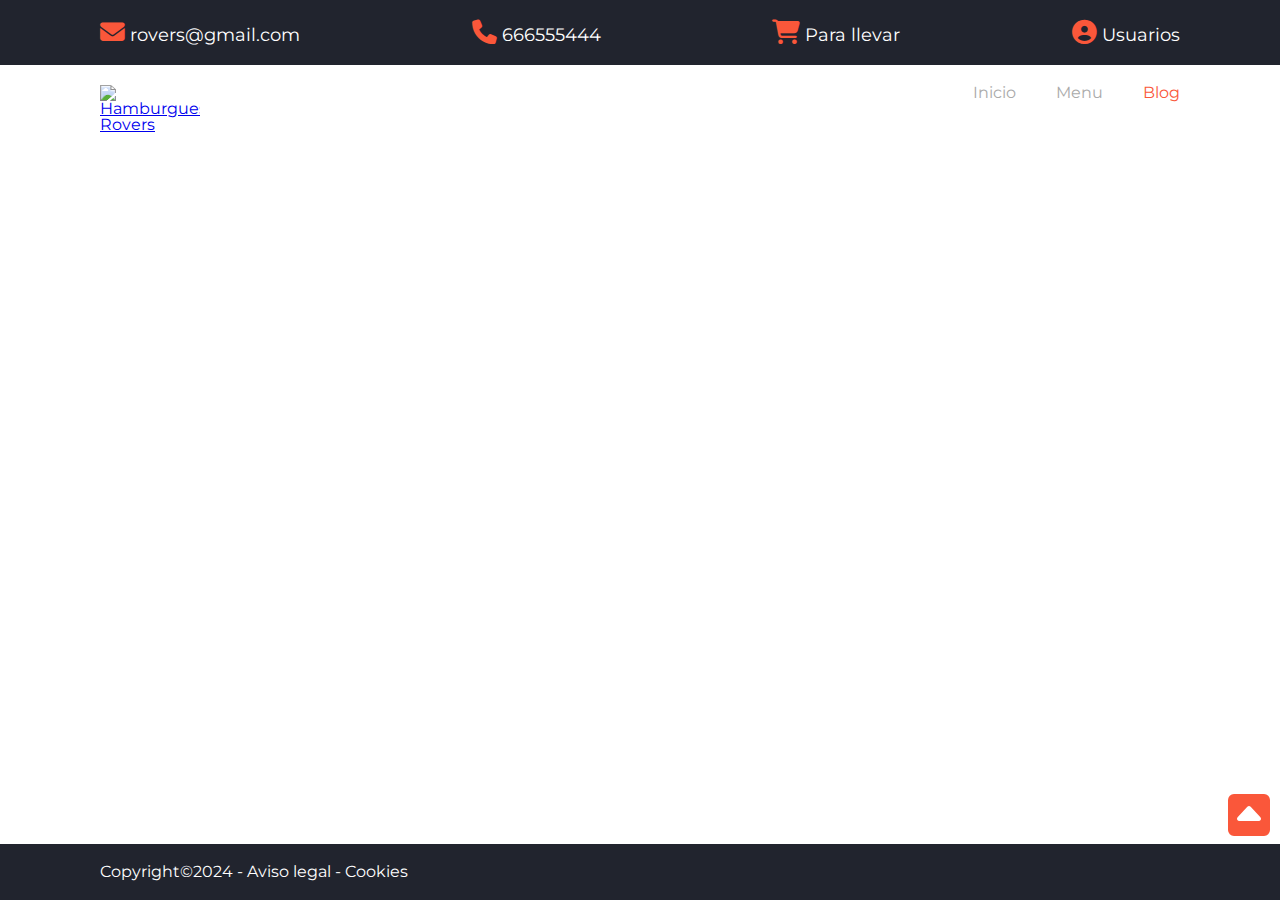
==== blog.html @ 5e7b9094 "Hemos creado las plantillas de las páginas que vamos a crear." ====
<!DOCTYPE html>
<html lang="en">

<head>
    <meta charset="UTF-8">
    <meta name="viewport" content="width=device-width, initial-scale=1.0">
    <title>Document</title>
    <link rel="stylesheet" href="./css/style.css">
</head>

<body id="top">
    <div class="wrapper">
        <header>
            <div class="nav-top">
                <div class="container">
                    <div>
                        <a href="#">
                            <i class="fas fa-envelope"></i>
                            <span>rovers@gmail.com</span>
                        </a>
                    </div>
                    <div>
                        <a href="tel:666555444">
                            <i class="fas fa-phone"></i>
                            <span>666555444</span>
                        </a>
                    </div>
                    <div>
                        <a href="#">
                            <i class="fas fa-shopping-cart"></i>
                            <span>Para llevar</span>
                        </a>
                    </div>
                    <div>
                        <a href="#">
                            <i class="fas fa-user-circle"></i>
                            <span>Usuarios</span>
                        </a>
                    </div>
                </div>
            </div>
            <nav>
                <div class="container">
                    <figure>
                        <a href="index.html">
                            <img src="./images/logo.jpg" alt="Hamburgueseria Rovers">
                        </a>
                    </figure>
                    <div class="hamburguesa">
                        <div></div>
                        <div></div>
                        <div></div>
                    </div>
                    <ul class="menu">
                        <li><a href="index.html">Inicio</a></li>
                        <li><a href="menu.html">Menu</a></li>
                        <li><a class="activo" href="blog.html">Blog</a></li>

                    </ul>
                </div>
            </nav>
        </header>
        <main></main>
        <footer>
            <div class="container">
                <p>Copyright&copy;2024 - <a href="">Aviso legal</a> - <a href="">Cookies</a></p>
            </div>
        </footer>
        <div class="flecha"><a href="#top"><i class="fas fa-caret-square-up"></i></a></div>
    </div>

</body>

</html>
---- css/style.css ----
@import url(reset.css);
/* Eric Meyer's css reset. */
/* http://meyerweb.com/eric/tools/css/reset/ 
   v2.0 | 20110126
   License: none (public domain) */

@import url('https://fonts.googleapis.com/css2?family=Handlee&family=Montserrat:wght@400;700&display=swap');

/*
    font-family: 'Handlee', cursive;

    font-family: 'Montserrat', sans-serif;
    */

@import url('https://cdnjs.cloudflare.com/ajax/libs/font-awesome/6.5.1/css/all.min.css');

/* fuente tipográfica para los iconos */


* {
    box-sizing: border-box;
}

:root {
    --fuenteprincipal: 'Montserrat', sans-serif;
    --fuentetitulos: 'Handlee', cursive;
    --colorprincipal: #fa573a;
    --colorsecundario: #21242e;
    --fontsize: 1rem;
    --anchomaximo: 68.75rem;
    --magingrid: 1rem;

}

img {
    width: 100%;
    height: auto;
    display: block;
}

.container {
    max-width: var(--anchomaximo);
    margin: 0 auto;
    padding: 0 0.625rem;
}

body {
    font-family: var(--fuenteprincipal);
    font-size: var(--fontsize);
}

/* INICIO HEADER */

header .nav-top {
    background-color: var(--colorsecundario);
    padding: 1.25rem 0rem;
}

header .nav-top .container {
    display: flex;
    justify-content: space-around;

    & span {
        display: none;
    }

    & i {
        color: var(--colorprincipal);
        font-size: 140%;
    }
}

header nav .container {
    display: flex;
    flex-wrap: wrap;
}

header nav figure a {
    display: block;
    max-width: 6.25rem;
}

header figure {
    width: calc(100% - 1.875rem);
    padding: 1.25rem 0;
}

header .hamburguesa {
    width: 1.875rem;
    padding: 1.25rem 0;
    cursor: pointer;
}

header .menu {
    width: 100%;
}

header figure img {
    max-width: 6.25rem;
}

header .hamburguesa div {
    border-top: 2px solid #aaa;
    margin-bottom: 0.625rem;
}

header .menu a {
    display: block;
    width: 100%;
    text-decoration: none;
    padding: 1.25rem;
    text-align: center;
    border-bottom: 1px solid #aaa;
    color: #aaa;
}

header .menu li:last-child a {
    border-bottom: 0;
}

header .menu .activo {
    color: var(--colorprincipal);
}

/* FINAL HEADER */

/* INICIO FOOTER */

footer {
    background-color: var(--colorsecundario);
    text-align: center;
    color: white;
    padding: 1.25rem 0;
    position: fixed;
    bottom: 0;
    width: 100%;
}

footer a {
    color: white;
    text-decoration: none;

    &:hover {
        color: var(--colorprincipal);
    }
}

.flecha a {
    font-size: 300%;
    color: var(--colorprincipal);
    position: fixed;
    bottom: 3.75rem;
    right: 0.625rem;
}

/* FINAL FOOTER */

/* INICIO MEDIA-QUERIES */

@media(min-width: 48rem) {
    header .nav-top .container {
        justify-content: space-between;

        & span {
            display: inline;

        }

        & a {
            color: white;
            text-decoration: none;
            font-size: 110%;
        }

    }

    footer {
        text-align: left;
    }
}

@media(min-width: 62.75rem) {
    header .hamburguesa {
        display: none;
    }

    header nav .container {
        flex-wrap: nowrap;
    }

    header .menu {
        padding: 0.5rem o;
        display: flex;
        justify-content: end;
    }

    header .menu a {
        border: 0;
        padding: 1.25rem 0rem 1.25rem 2.50rem;

    }
}

/* FINAL MEDIA-QUERIES */
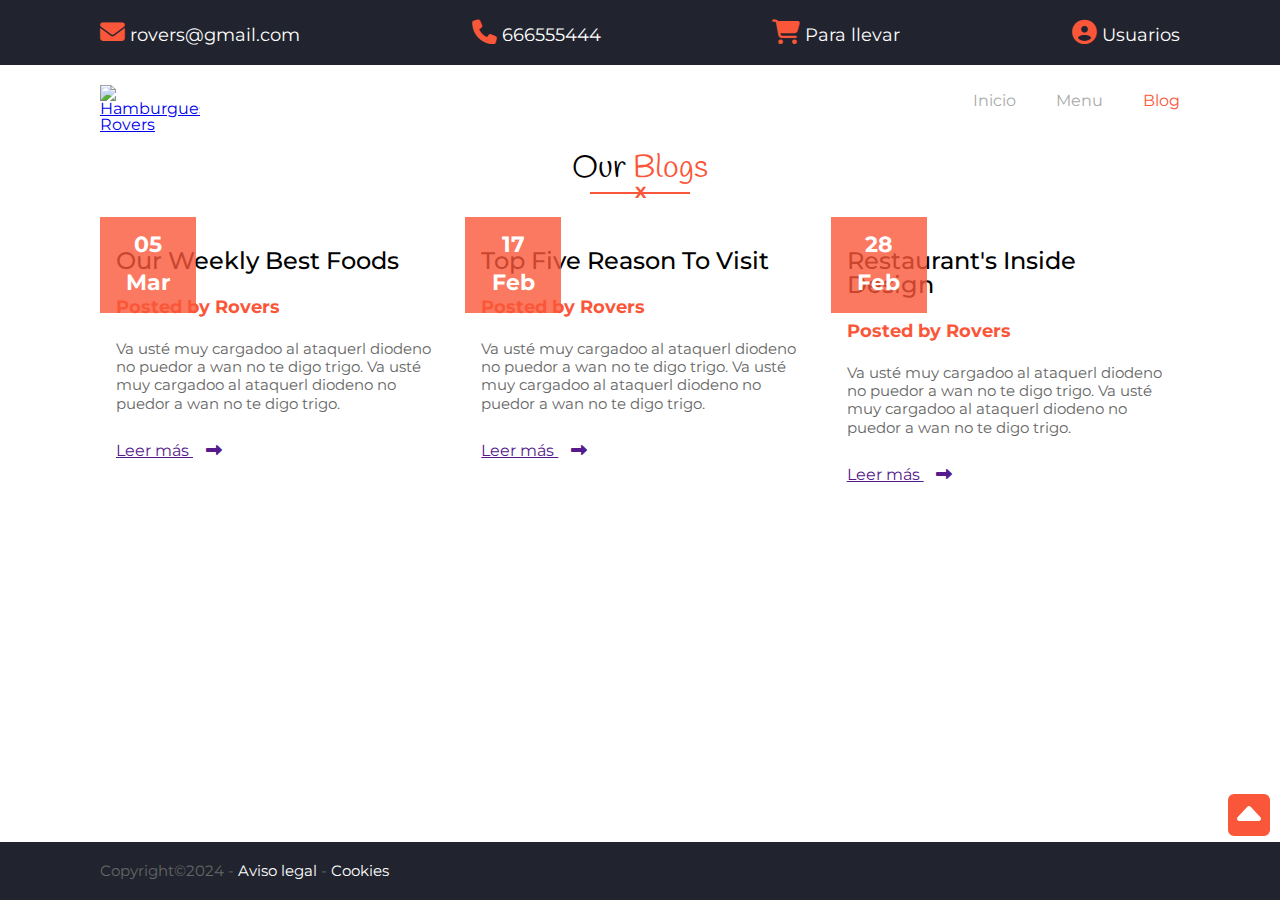
==== commit 6ff489cb: "Se ha creado el blog y se le ha dado estilos. Se han reorganizado los estilos de css; agrupado algun" ====
--- a/blog.html
+++ b/blog.html
@@ -60,7 +60,73 @@
                 </div>
             </nav>
         </header>
-        <main></main>
+        <main>
+            <section id="blog">
+                <div class="container">
+                    <h2>Our <span>Blogs</span></h2>
+                    <div class="underline">
+                        <hr noshade="noshade">
+                        <span>X</span>
+                    </div>
+                    <div class="grid">
+                        <article>
+                            <figure>
+                                <img src="./images/news3.jpg" alt="">
+                                <div>
+                                    <p>05</p>
+                                    <p>Mar</p>
+                                </div>
+                            </figure>
+                            <div>
+                                <h3>Our weekly best foods</h3>
+                                <h4>Posted by Rovers</h4>
+                                <p>Va usté muy cargadoo al ataquerl diodeno no puedor a wan no te digo trigo. Va usté
+                                    muy
+                                    cargadoo al ataquerl diodeno no puedor a wan no te digo trigo.
+                                </p>
+                                <a href="" class="enlace">Leer más <i class="fas fa-long-arrow-alt-right"></i></a>
+                            </div>
+                        </article>
+                        <article>
+                            <figure>
+                                <img src="./images/news4.jpg" alt="">
+                                <div>
+                                    <p>17</p>
+                                    <p>Feb</p>
+                                </div>
+                            </figure>
+                            <div>
+                                <h3>Top five reason to visit</h3>
+                                <h4>Posted by Rovers</h4>
+                                <p>Va usté muy cargadoo al ataquerl diodeno no puedor a wan no te digo trigo. Va usté
+                                    muy
+                                    cargadoo al ataquerl diodeno no puedor a wan no te digo trigo.
+                                </p>
+                                <a href="" class="enlace">Leer más <i class="fas fa-long-arrow-alt-right"></i></a>
+                            </div>
+                        </article>
+                        <article>
+                            <figure>
+                                <img src="./images/news1.jpg" alt="">
+                                <div>
+                                    <p>28</p>
+                                    <p>Feb</p>
+                                </div>
+                            </figure>
+                            <div>
+                                <h3>Restaurant's inside design</h3>
+                                <h4>Posted by Rovers</h4>
+                                <p>Va usté muy cargadoo al ataquerl diodeno no puedor a wan no te digo trigo. Va usté
+                                    muy
+                                    cargadoo al ataquerl diodeno no puedor a wan no te digo trigo.
+                                </p>
+                                <a href="" class="enlace">Leer más <i class="fas fa-long-arrow-alt-right"></i></a>
+                            </div>
+                        </article>
+                    </div>
+                </div>
+            </section>
+        </main>
         <footer>
             <div class="container">
                 <p>Copyright&copy;2024 - <a href="">Aviso legal</a> - <a href="">Cookies</a></p>
--- a/css/style.css
+++ b/css/style.css
@@ -19,6 +19,10 @@
 
 * {
     box-sizing: border-box;
+}
+
+html {
+    scroll-behavior: smooth;
 }
 
 :root {
@@ -28,8 +32,7 @@
     --colorsecundario: #21242e;
     --fontsize: 1rem;
     --anchomaximo: 68.75rem;
-    --magingrid: 1rem;
-
+    --margingrid: 1rem;
 }
 
 img {
@@ -49,6 +52,54 @@
     font-size: var(--fontsize);
 }
 
+h2 {
+    font-family: var(--fuentetitulos);
+    font-size: 2rem;
+    text-align: center;
+
+    & span {
+        color: var(--colorprincipal);
+    }
+}
+
+.underline {
+    position: relative;
+    width: 100px;
+    margin: 0 auto;
+    color: var(--colorprincipal);
+    font-weight: bold;
+    text-align: center;
+
+    & hr {
+        position: absolute;
+        width: 100%;
+        border-color: var(--colorprincipal);
+        top: -2px;
+    }
+}
+
+h3 {
+    margin: var(--margingrid) 0;
+    font-weight: 700;
+    font-size: 115%;
+}
+
+h4 {
+    color: var(--colorprincipal);
+    line-height: 2;
+    font-weight: 700;
+    font-size: 110%;
+    margin: var(--margingrid) 0;
+}
+
+p {
+    color: #666;
+    font-size: 95%;
+    line-height: 1.2;
+    margin: var(--margingrid) 0;
+}
+
+
 /* INICIO HEADER */
 
 header .nav-top {
@@ -93,10 +144,6 @@
 
 header .menu {
     width: 100%;
-}
-
-header figure img {
-    max-width: 6.25rem;
 }
 
 header .hamburguesa div {
@@ -130,7 +177,7 @@
     background-color: var(--colorsecundario);
     text-align: center;
     color: white;
-    padding: 1.25rem 0;
+    padding: 0.25rem 0rem;
     position: fixed;
     bottom: 0;
     width: 100%;
@@ -155,7 +202,232 @@
 
 /* FINAL FOOTER */
 
+/* INICIO HERO */
+
+.hero {
+    background-image: url('../images/fondo.jpg');
+    background-size: cover;
+    background-position: center center;
+    background-color: #777;
+    background-blend-mode: multiply;
+}
+
+.hero .container {
+    padding: 130px 10px;
+
+    & h1 {
+        font-family: var(--fuentetitulos);
+        font-size: 2.25rem;
+        color: white;
+    }
+
+    & h2 {
+        font-size: 1.25rem;
+        color: var(--colorprincipal);
+        margin: var(--margingrid) 0;
+    }
+
+    & p {
+        color: white;
+    }
+}
+
+.boton {
+    display: inline-block;
+    background-color: var(--colorprincipal);
+    padding: 1.15rem;
+    margin: var(--margingrid) 0;
+    color: white;
+    text-decoration: none;
+    border: 1px solid var(--colorprincipal);
+
+    &:hover {
+        background-color: transparent;
+        color: var(--colorprincipal);
+
+        & i {
+            transform: translateX(5px);
+            transition: transform 0.5s;
+        }
+
+    }
+}
+
+.hero .social {
+    display: flex;
+    justify-content: space-between;
+    width: 10rem;
+
+    & a {
+        font-size: 2em;
+        color: white;
+        text-decoration: none;
+    }
+}
+
+
+/* FINAL HERO */
+
+/* INICIO OUR SERVICES */
+
+section#services {
+    padding: 2.125rem 0.625rem;
+}
+
+section#services .grid {
+    display: grid;
+    gap: var(--margingrid);
+    grid-template-columns: 1fr;
+}
+
+section#services .grid article {
+    /* Le damos tamaño temporalmente para componer. 
+    Luego se eliminará. 
+    height: 20vh;
+    background-color: black;*/
+    padding: 1.25rem;
+    border-bottom: 1px solid #aaa;
+
+    & i {
+        color: var(--colorprincipal);
+
+    }
+
+    & div i {
+        border: 1px solid var(--colorprincipal);
+        padding: 0.8rem;
+        font-size: 150%;
+    }
+
+    & a {
+        color: var(--colorprincipal);
+        text-decoration: none;
+        font-weight: 700;
+    }
+
+}
+
+/* FINAL OUR SERVICES */
+
+/* INICIO ABOUT US */
+
+#aboutus {
+    margin-bottom: 12.5rem;
+}
+
+section#aboutus .flex {
+    margin-top: 1.875rem;
+    display: flex;
+    flex-direction: column;
+    gap: var(--margingrid);
+
+    & p {
+        color: #666;
+        line-height: 1.20;
+    }
+
+}
+
+section#aboutus .imagen {
+    border: 3px solid var(--colorprincipal);
+    transform: rotateZ(10deg);
+    width: 95%;
+    transition: 0.5s;
+    /* margin: 0 auto; */
+
+    & .marco {
+        transform: rotateZ(-10deg);
+        transition: 0.5s;
+
+    }
+}
+
+section#aboutus figure:hover :is(.imagen, .marco) {
+    transform: rotateZ(0deg);
+}
+
+
+
+/* FINAL ABOUT US */
+
+
+/* INICIO OUR BLOGS */
+
+section#blog hr {
+    top: -1px;
+}
+
+section#blog article>div {
+    padding: var(--margingrid);
+}
+
+section#blog .grid {
+    display: grid;
+    gap: var(--margingrid);
+    grid-template-columns: repeat(2, 1fr);
+}
+
+section#blog figure {
+    position: relative;
+    display: flex;
+    padding-top: 1rem;
+
+    &>div {
+        position: absolute;
+        /* padding-top: 0.2rem; */
+        width: 6rem;
+        height: 6rem;
+        background-color: rgba(250, 87, 58, 0.8);
+        /* mask-mode: alpha; */
+
+        & p {
+            text-align: center;
+            color: white;
+            line-height: 1;
+            font-size: 1.4rem;
+            font-weight: 700;
+        }
+    }
+}
+
+section#blog h3 {
+    text-transform: capitalize;
+    /* margin: var(--margingrid) 0; */
+    font-weight: 500;
+    font-size: 1.5rem;
+}
+
+section#blog i {
+    border: none;
+    padding: 0.8rem;
+    font-size: 100%;
+}
+
+/* FINAL OUR BLOGS */
+
+
 /* INICIO MEDIA-QUERIES */
+
+@media(min-width: 37.5rem) {
+    section#services .grid {
+        grid-template-columns: repeat(2, 1fr);
+    }
+
+    section#services .grid article:last-child {
+        grid-column: 1/3;
+    }
+
+    section#services .grid article {
+        padding: 1.25rem;
+        border-bottom: 0;
+        border-left: 1px solid #aaa;
+    }
+
+    section#aboutus .flex {
+        flex-direction: row;
+
+    }
+}
 
 @media(min-width: 48rem) {
     header .nav-top .container {
@@ -177,6 +449,15 @@
     footer {
         text-align: left;
     }
+
+    section#services .grid {
+        grid-template-columns: repeat(3, 1fr);
+    }
+
+    section#services .grid article:last-child {
+        grid-column: auto;
+        /* reseteamos grid-column. tambien se podria solucionar con 3/4 */
+    }
 }
 
 @media(min-width: 62.75rem) {
@@ -189,7 +470,7 @@
     }
 
     header .menu {
-        padding: 0.5rem o;
+        padding: 0.5rem 0;
         display: flex;
         justify-content: end;
     }
@@ -199,6 +480,10 @@
         padding: 1.25rem 0rem 1.25rem 2.50rem;
 
     }
+
+    section#blog .grid {
+        grid-template-columns: repeat(3, 1fr);
+    }
 }
 
 /* FINAL MEDIA-QUERIES */